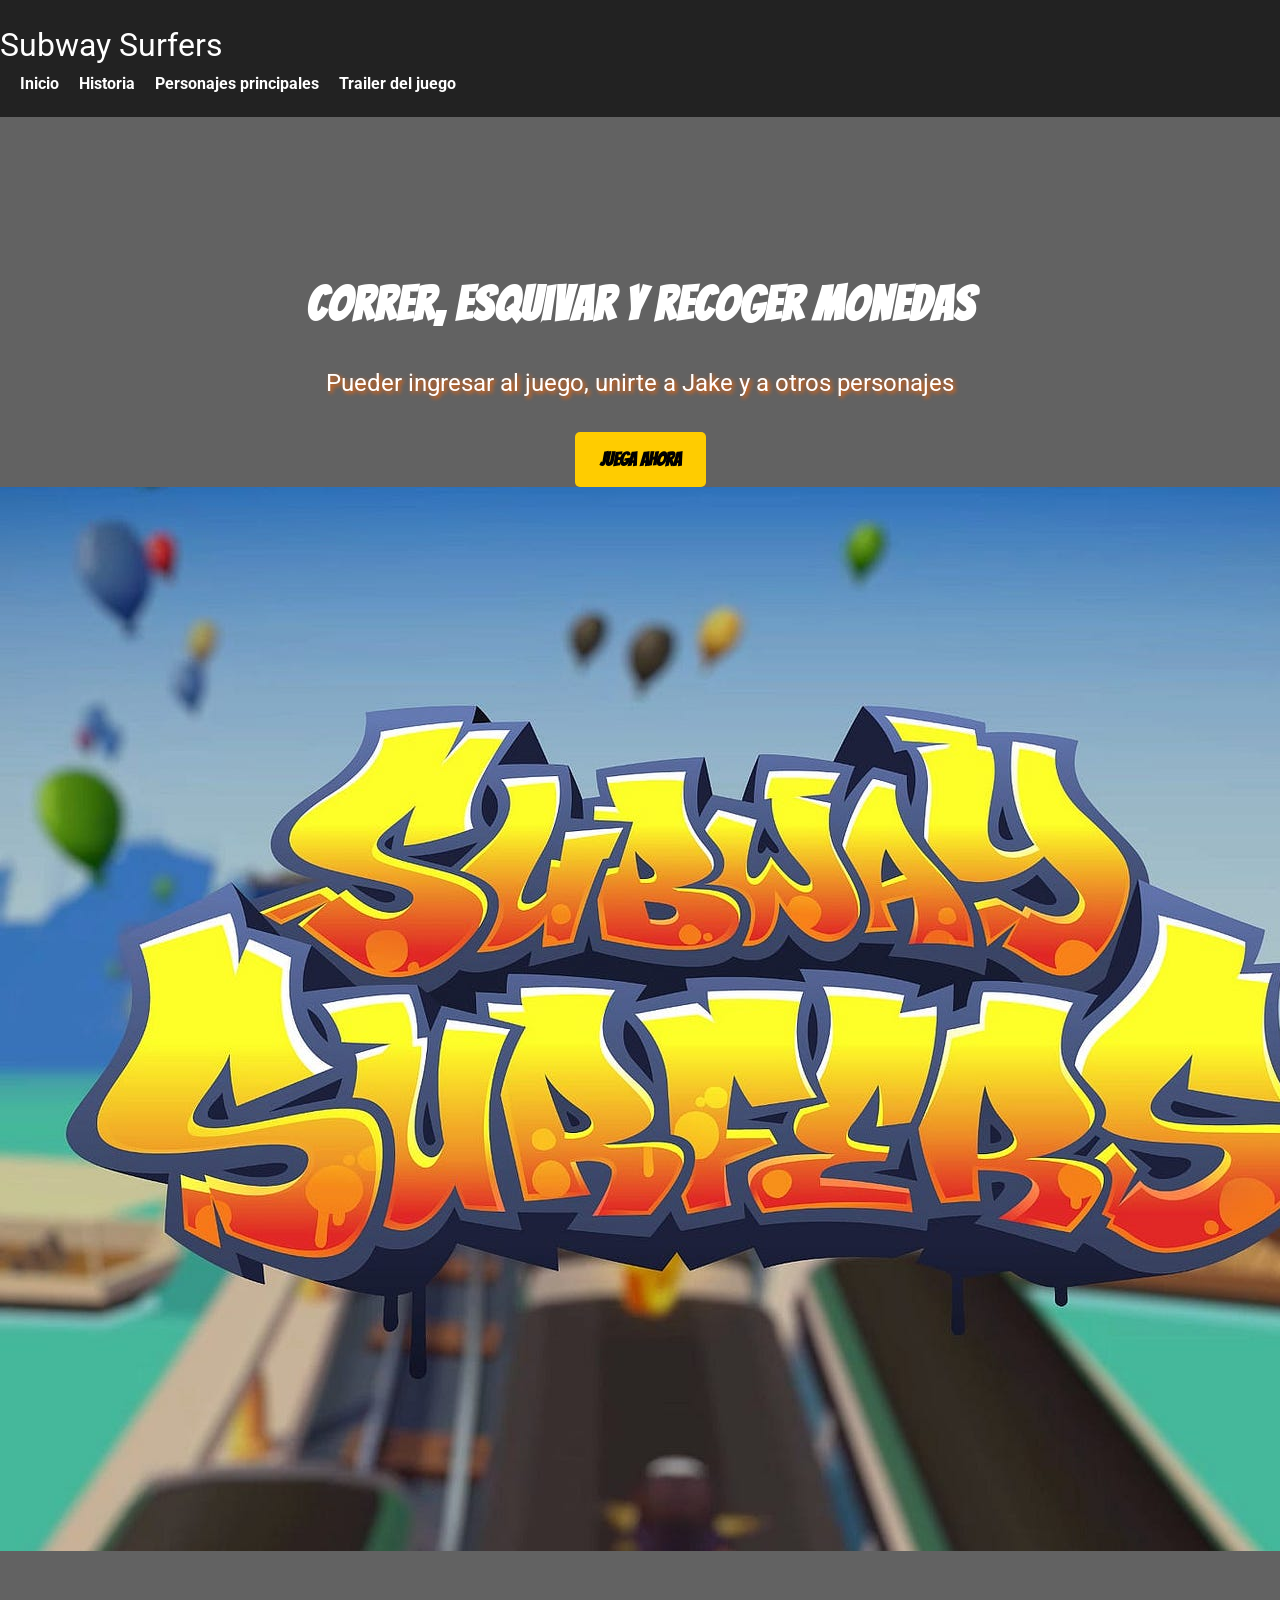
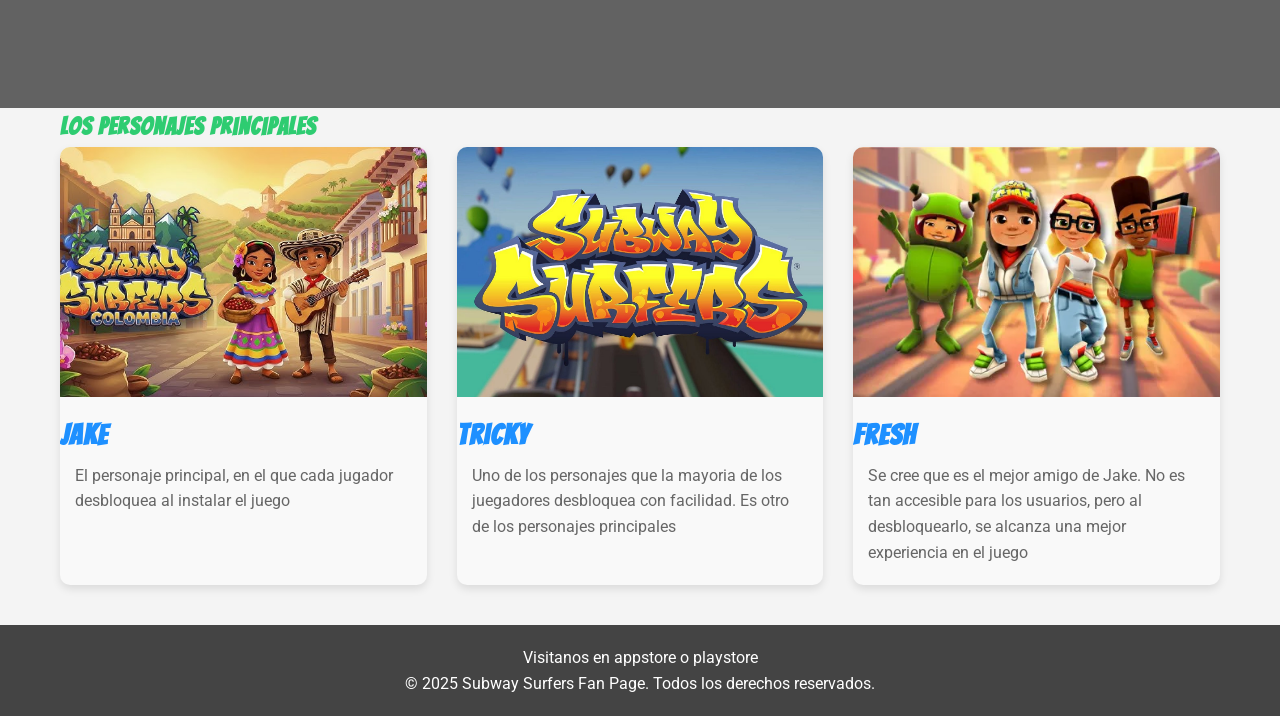
==== Index.html @ b2cedcd3 "Correcci[on de la pagina principal junto con su estetica" ====
<!DOCTYPE html>
<html lang="es">
<head>
    <meta charset="UTF-8">
    <meta name="viewport" content="width=device-width, initial-scale=1.0">
    <title> Subway Surfers</title>
    <link rel="preconnect" href="https://fonts.google.com">
    <link rel="preconnect" href="https://fonts.gstatic.com">
    <link href="preconnect" href="https://fonts.googleapis.com/css2?family=Bangers&family=Roboto:wght@400;700&display=swap" rel="stylesheet">
    
    <link rel="stylesheet" href="Style.css">
</head>
<body>
    <header class="site-header">
        <div class="container"></div>
        <div class="logo">Subway Surfers</div>
        <nav class="main-nav">
            <ul>
                <li><a href="#inicio">Inicio</a></li>
                <li><a href="#historia">Historia</a></li>
                <li><a href="#personajes">Personajes principales</a></li>
                <li><a href="#Trailer">Trailer del juego</a></li>
            </ul>
        </nav>
    </header>

<section id="hero">
    <div class="container-content">
    <div class="hero-text">
        <h1>Correr, esquivar y recoger monedas</h1>
        <p>Pueder ingresar al juego, unirte a Jake y a otros personajes</p>
        <a href="https://poki.com/en/g/subway-surfers"
    target="_blank" rel="noopener noreferrer" class="btn">Juega ahora</a>
    </div>
    <div class="hero-video">
    
        <a href="https://youtu.be/fGy-x3H-nxU" target="_blank">
            <img src="img/gameplay.jpg.jpg" alt="Trailer del juego">
        </a>
    </div>
    </div>
</section>

<main>
    <section id="historia" class="container">
        <h2>Los personajes principales</h2>
        <div class="grid-container">
            <div class="grid-item">
                <img src="img/personajes.jpg.jpg" alt="Jake">
                <h3>Jake</h3>
                <p>El personaje principal, en el que cada jugador desbloquea al instalar el juego</p>
            </div>
            <div class="grid-item">
                <img src="img/gameplay.jpg.jpg" alt="Tricky">
                <h3>Tricky</h3>
                <p>Uno de los personajes que la mayoria de los juegadores desbloquea con facilidad. Es otro de los personajes principales</p>
            </div>
            <div class="grid-item">
                <img src="img/logo.png.webp" alt="Fresh">
                <h3>Fresh</h3>
                <p>Se cree que es el mejor amigo de Jake. No es tan accesible para los usuarios, pero al desbloquearlo, se alcanza una mejor experiencia en el juego</p>
            </div>
        </div>
    </section>
</main>
    <footer>
        <div class="container">
            <p>Visitanos en appstore o playstore</p>
            <p>© 2025 Subway Surfers Fan Page. Todos los derechos reservados.</p>
        </div>
    </footer>
</body>
</html>
---- Style.css ----
@import url('https://fonts.googleapis.com/css2?family=Bangers&family=Roboto:wght@400;700&display=swap');

/* Reset */
*{
    margin:0;
    padding:0;
    box-sizing:border-box;
}

/* Body */

body{
    font-family:'Roboto', sans-serif;
    line-height:1.6;
    color:#2ECC71;
    background-color:#f4f4f4;
}

/* Container */

.container{
    max-width:1200px;
    margin:auto;
    padding:0 20px;
}

/* Titulos */

h1,h2,h3{
    font-family:'Bangers', cursive;
    letter-spacing:1px;
}

/* Header */

.site-header{
    background:#222;
    color:#fff;
    padding:20px 0;
}

.site-header .container{
    display:flex;
    justify-content:space-between;
    align-items:center;
}

.logo{
    font-size:2rem;
}

/* Navegación */

.main-nav ul{
    list-style:none;
    display:flex;
}

.main-nav li{
    margin-left:20px;
}

.main-nav a{
    text-decoration:none;
    color:white;
    font-weight:bold;
}

/* HERO */

#hero{
    background-image:linear-gradient(rgba(0, 0, 0, 0.6), rgba(0, 0, 0, 0.6)), url("img/fondo.png.png");
    background-position:center;
    background-repeat:no-repeat;

    color:#fff;
    text-align:center;
    padding:150px 0;
}

#hero h1{
    font-size:3rem;
    margin-bottom:20px;
}

#hero p{
    font-size:1.5rem;
    margin-bottom:30px;
    text-shadow:2px 2px 4px #FF6600;
}

/* Botón */

.btn{
    display:inline-block;
    background-color:#ffcc00;
    color:#000;
    text-decoration:none;
    padding:12px 25px;
    border-radius:5px;
    font-weight:bold;
    font-family:'Bangers', cursive;
    font-size:1.2rem;

    transition:transform 0.3s ease, background-color 0.3s ease;
}

.btn:hover{
    background-color:#ff9900;
    transform:scale(1.05);
}

/* Personajes */

#personajes{
    padding:60px 0;
    text-align:center;
    background-color:#fff;
}

#personajes h2{
    font-size:3rem;
    margin-bottom:40px;
    color:#1E90FF;
}

/* Grid */

.grid-container{
    display:grid;
    grid-template-columns:repeat(3,1fr);
    gap:30px;
}

/* Tarjetas */

.grid-item{
    background:#f9f9f9;
    border-radius:10px;
    overflow:hidden;
    box-shadow:0 4px 8px rgba(0,0,0,0.1);
    transition:transform 0.3s ease;
}

.grid-item:hover{
    transform:translateY(-5px);
}

.grid-item img{
    width:100%;
    height:250px;
    object-fit:cover;
    display:block;
}

.grid-item h3{
    font-size:1.8rem;
    margin:15px 0 5px;
    color:#1E90FF;
}

.grid-item p{
    padding:0 15px 20px;
    color:#666;
}

/* Footer */

footer{
    background-color:#444;
    color:#fff;
    text-align:center;
    padding:20px 0;
    margin-top:40px;
}


/* Para este trabajo he utilizado la IA para correccion y para pedirle sugerencias de que podria anadirle para que se viera mas estetico.
En el HTMl me base principalmente en lo que el profe hizo en clase, unos textos hacerca de HTML y clases de programacion que he tenido en otros cursos antes de la universidad.
A continuacion justificacion de los puntos clave del CSS   
*/

/* Clase.container se uso para que el contenido no sea un buque infinito o no se estire infinitamente
margin:auto para centrar todo horizontalmente*/

/* Hero section se uso linear-gradient para que en la imagen de fondo el text se lea mejor
background-size: cover ayuda a que la imagen cubra gran parte de la pantalla o casi toda*/

/*Se utilizo height: 250px y  object-fit: cover ya que asi todas las tarjetas e imagenes tendrian el mismo tamano, asi sus tamanos originales sean muy distintos*/

/* Para las fuentes y colores se importo Bangers y Roboto desde google fonts. Los colores (#ffcc00 y #0099ff) pertenecen a la paleta de colores de subway surfers*/

/* En cuanto a la transition en los botones y tarjetas, es por como ayuda con e cambio de color y movimiento al pasar el mouse. Sin importar lo suave o brusco que sea. Eto ayudaria a una mejor experiencia de usuario*/
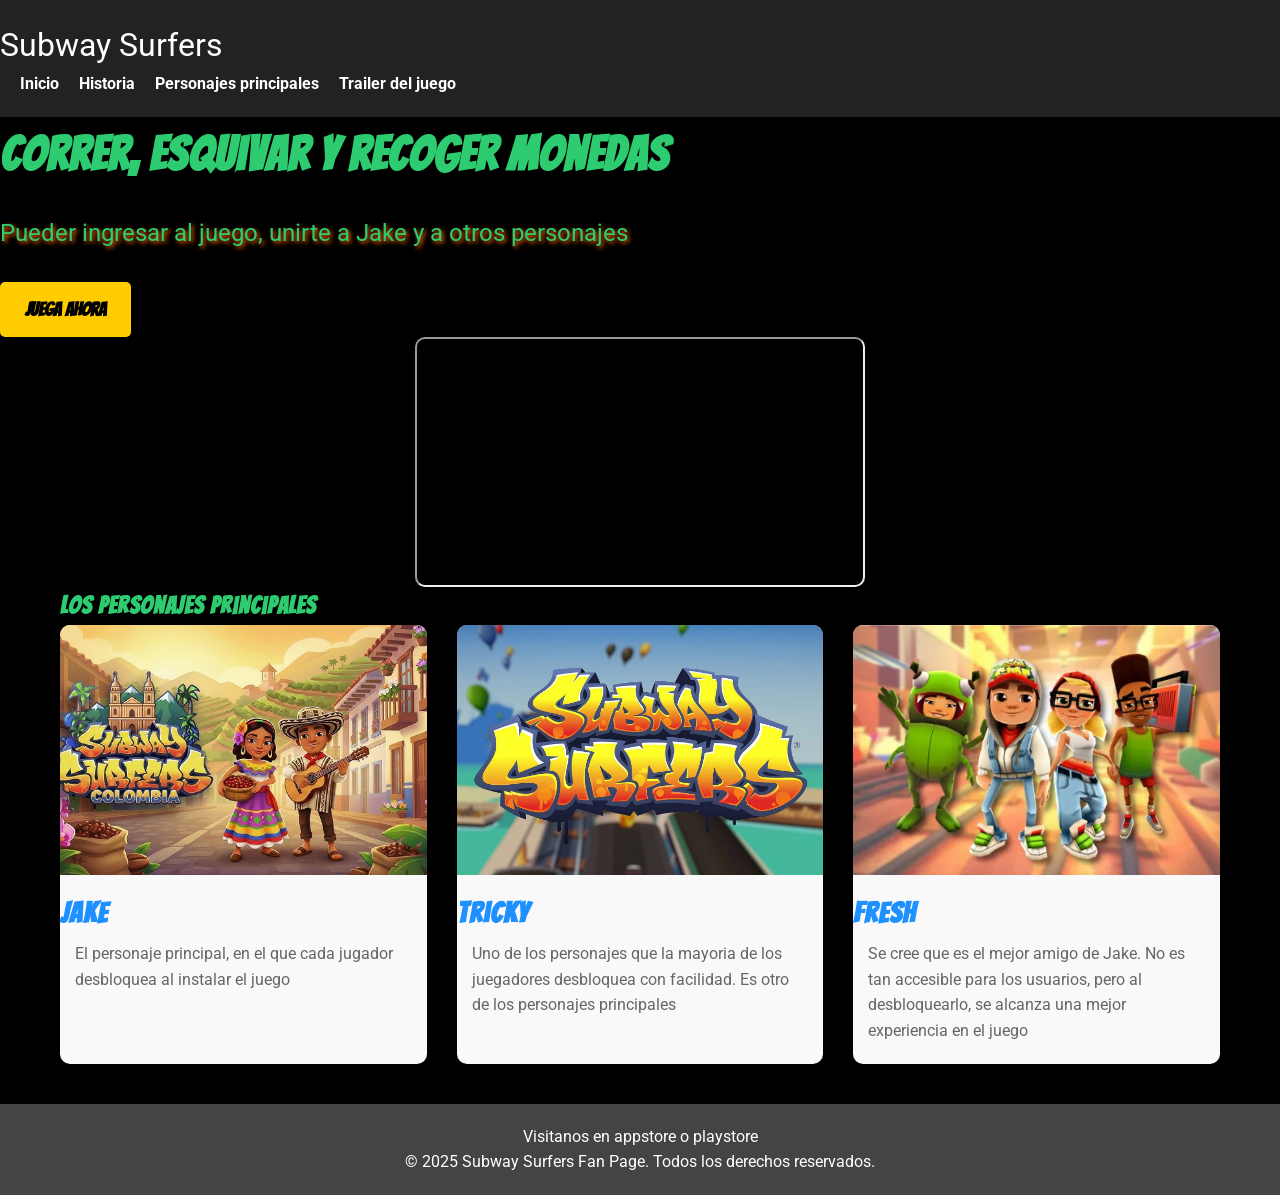
==== commit d3fc0c18: "Correciones y mejora." ====
--- a/Index.html
+++ b/Index.html
@@ -11,6 +11,7 @@
     <link rel="stylesheet" href="Style.css">
 </head>
 <body>
+
     <header class="site-header">
         <div class="container"></div>
         <div class="logo">Subway Surfers</div>
@@ -34,10 +35,7 @@
     </div>
     <div class="hero-video">
     
-        <a href="https://youtu.be/fGy-x3H-nxU" target="_blank">
-            <img src="img/gameplay.jpg.jpg" alt="Trailer del juego">
-        </a>
-    </div>
+        <iframe width="420" height="240" src="https://youtu.be/fGy-x3H-nxU" title="Subway surfers trailer" allowfullscreen></iframe>
     </div>
 </section>
 
--- a/Style.css
+++ b/Style.css
@@ -13,7 +13,7 @@
     font-family:'Roboto', sans-serif;
     line-height:1.6;
     color:#2ECC71;
-    background-color:#f4f4f4;
+    background-color:#000; 
 }
 
 /* Container */
@@ -68,14 +68,36 @@
 
 /* HERO */
 
-#hero{
-    background-image:linear-gradient(rgba(0, 0, 0, 0.6), rgba(0, 0, 0, 0.6)), url("img/fondo.png.png");
-    background-position:center;
-    background-repeat:no-repeat;
-
-    color:#fff;
-    text-align:center;
-    padding:150px 0;
+#hero
+.hero-content{
+    display: flex;
+    align-items: center;
+    justify-content: space-between;
+    gap: 40px;
+    flex-wrap: wrap;
+}
+
+.hero-text{
+    flex: 1;
+    text-align: left;
+}
+
+.hero-video{
+    flex: 1;
+    display: flex;
+    justify-content: center;
+}
+
+.hero-video iframe{ 
+    width: 100%;
+    max-width: 450px;
+    height: 250px;
+    border-radius: 10px;
+    box-shadow: 0 10px 25px rgba(0, 0, 0, 0.5);
+}
+
+html{
+scroll-behavior:smooth;
 }
 
 #hero h1{
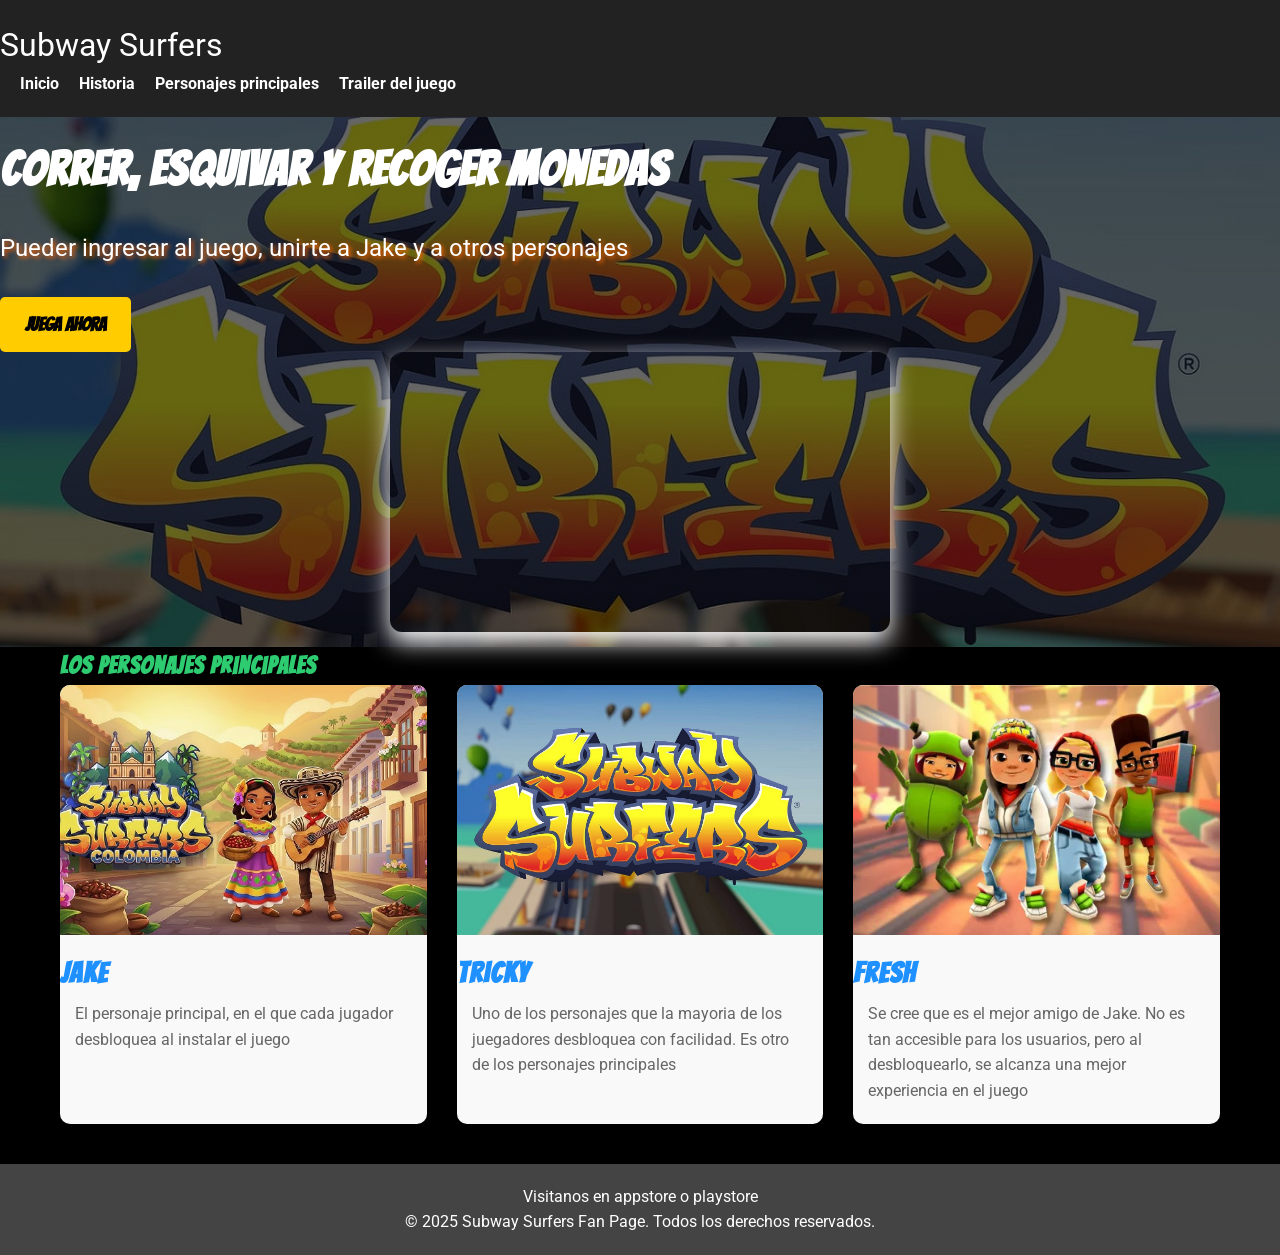
==== commit 74f107e2: "Correciones y perdida de algunas partes" ====
--- a/Index.html
+++ b/Index.html
@@ -27,15 +27,24 @@
 
 <section id="hero">
     <div class="container-content">
+
     <div class="hero-text">
         <h1>Correr, esquivar y recoger monedas</h1>
         <p>Pueder ingresar al juego, unirte a Jake y a otros personajes</p>
         <a href="https://poki.com/en/g/subway-surfers"
-    target="_blank" rel="noopener noreferrer" class="btn">Juega ahora</a>
+    target="_blank" 
+    class="btn">Juega ahora </a>
+
     </div>
     <div class="hero-video">
     
-        <iframe width="420" height="240" src="https://youtu.be/fGy-x3H-nxU" title="Subway surfers trailer" allowfullscreen></iframe>
+        <iframe 
+        frameborder="0"
+        src="https://youtu.be/fGy-x3H-nxU" 
+        title="Subway surfers trailer" 
+        allowfullscreen>
+        </iframe>
+        
     </div>
 </section>
 
--- a/Style.css
+++ b/Style.css
@@ -68,18 +68,28 @@
 
 /* HERO */
 
-#hero
+#hero{
+    background-image: 
+    linear-gradient(rgba(0,0,0,0.6), rgba(0,0,0,0.6)),
+    url(img/gameplay.jpg);
+    background-size:cover;
+    background-position:center;
+    background-repeat:no-repeat;
+
+    color:#fff;
+    padding: 15px 0;
+}
 .hero-content{
     display: flex;
     align-items: center;
     justify-content: space-between;
-    gap: 40px;
-    flex-wrap: wrap;
+    gap: 50px;
+
 }
 
 .hero-text{
     flex: 1;
-    text-align: left;
+
 }
 
 .hero-video{
@@ -89,11 +99,10 @@
 }
 
 .hero-video iframe{ 
-    width: 100%;
-    max-width: 450px;
-    height: 250px;
-    border-radius: 10px;
-    box-shadow: 0 10px 25px rgba(0, 0, 0, 0.5);
+    width: 500px;
+    height: 280px;
+    border-radius: 12px;
+    box-shadow: 0 10px 25px rgb(255, 255, 255);
 }
 
 html{
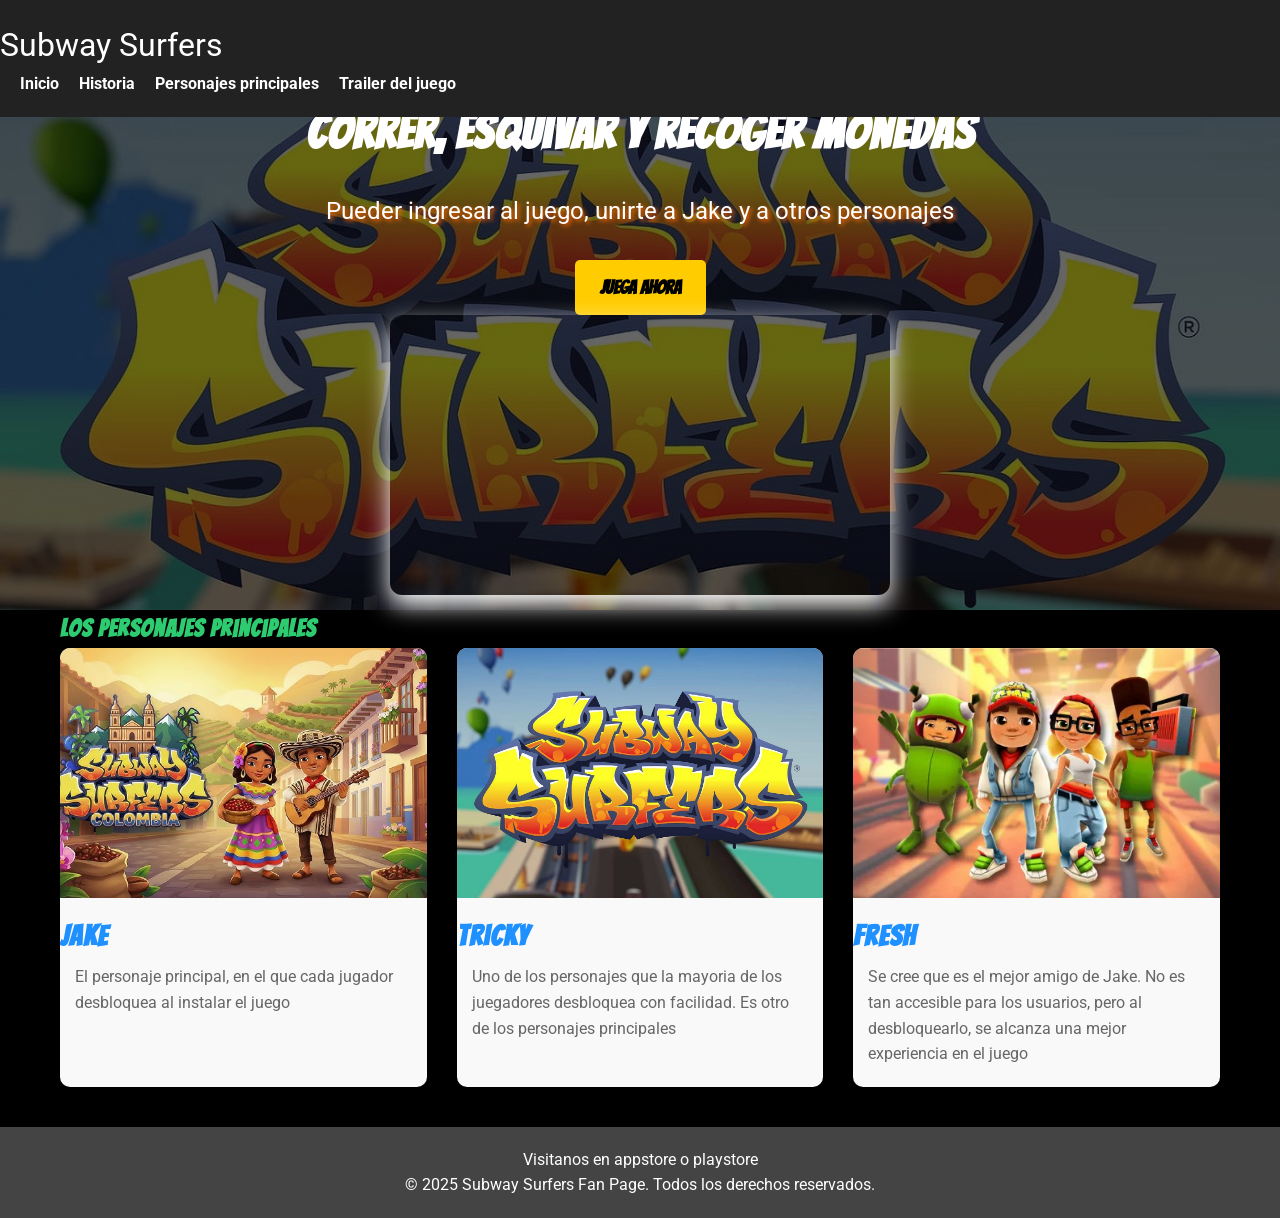
==== commit bf5874b1: "Correcion trailer del video y reorganizacion de la estetica de la pagina" ====
--- a/Index.html
+++ b/Index.html
@@ -40,11 +40,11 @@
     
         <iframe 
         frameborder="0"
-        src="https://youtu.be/fGy-x3H-nxU" 
+        src="https://www.youtube.com/embed/oQpRzQgBWpc" 
         title="Subway surfers trailer" 
         allowfullscreen>
         </iframe>
-        
+
     </div>
 </section>
 
--- a/Style.css
+++ b/Style.css
@@ -14,6 +14,7 @@
     line-height:1.6;
     color:#2ECC71;
     background-color:#000; 
+    padding-top: 80px;
 }
 
 /* Container */
@@ -37,6 +38,11 @@
     background:#222;
     color:#fff;
     padding:20px 0;
+/* La parte de abajo ayuda a que el menu se mantenga fijo y no se pierda al bajar o subir la pagina */
+    position: fixed;
+    top: 0;
+    width: 100%;
+    z-index: 1000;
 }
 
 .site-header .container{
@@ -82,14 +88,14 @@
 .hero-content{
     display: flex;
     align-items: center;
-    justify-content: space-between;
+    justify-content: center;
     gap: 50px;
 
 }
 
 .hero-text{
     flex: 1;
-
+    text-align: center;
 }
 
 .hero-video{
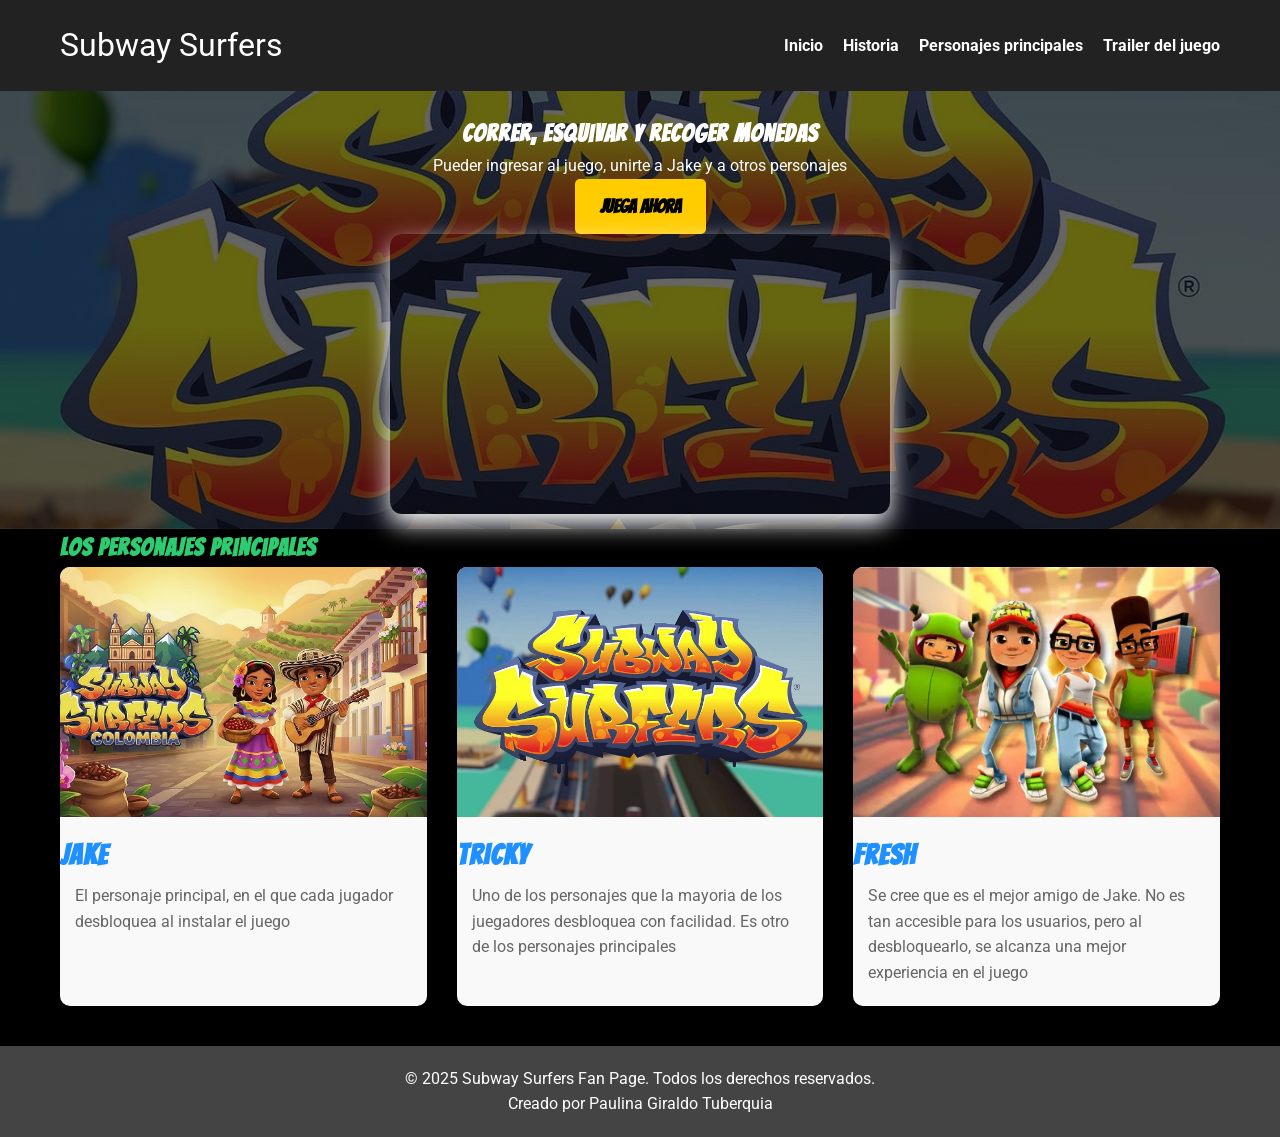
==== commit 21b00400: "corregir errors" ====
--- a/Index.html
+++ b/Index.html
@@ -13,7 +13,7 @@
 <body>
 
     <header class="site-header">
-        <div class="container"></div>
+        <div class="container">
         <div class="logo">Subway Surfers</div>
         <nav class="main-nav">
             <ul>
@@ -23,9 +23,10 @@
                 <li><a href="#Trailer">Trailer del juego</a></li>
             </ul>
         </nav>
+        </div>
     </header>
 
-<section id="hero">
+<section id="inicio" class="hero">
     <div class="container-content">
 
     <div class="hero-text">
@@ -72,8 +73,8 @@
 </main>
     <footer>
         <div class="container">
-            <p>Visitanos en appstore o playstore</p>
             <p>© 2025 Subway Surfers Fan Page. Todos los derechos reservados.</p>
+            <p>Creado por Paulina Giraldo Tuberquia</p>
         </div>
     </footer>
 </body>
--- a/Style.css
+++ b/Style.css
@@ -74,7 +74,7 @@
 
 /* HERO */
 
-#hero{
+#inicio{
     background-image: 
     linear-gradient(rgba(0,0,0,0.6), rgba(0,0,0,0.6)),
     url(img/gameplay.jpg);
@@ -96,6 +96,7 @@
 .hero-text{
     flex: 1;
     text-align: center;
+    margin-top:20px;
 }
 
 .hero-video{
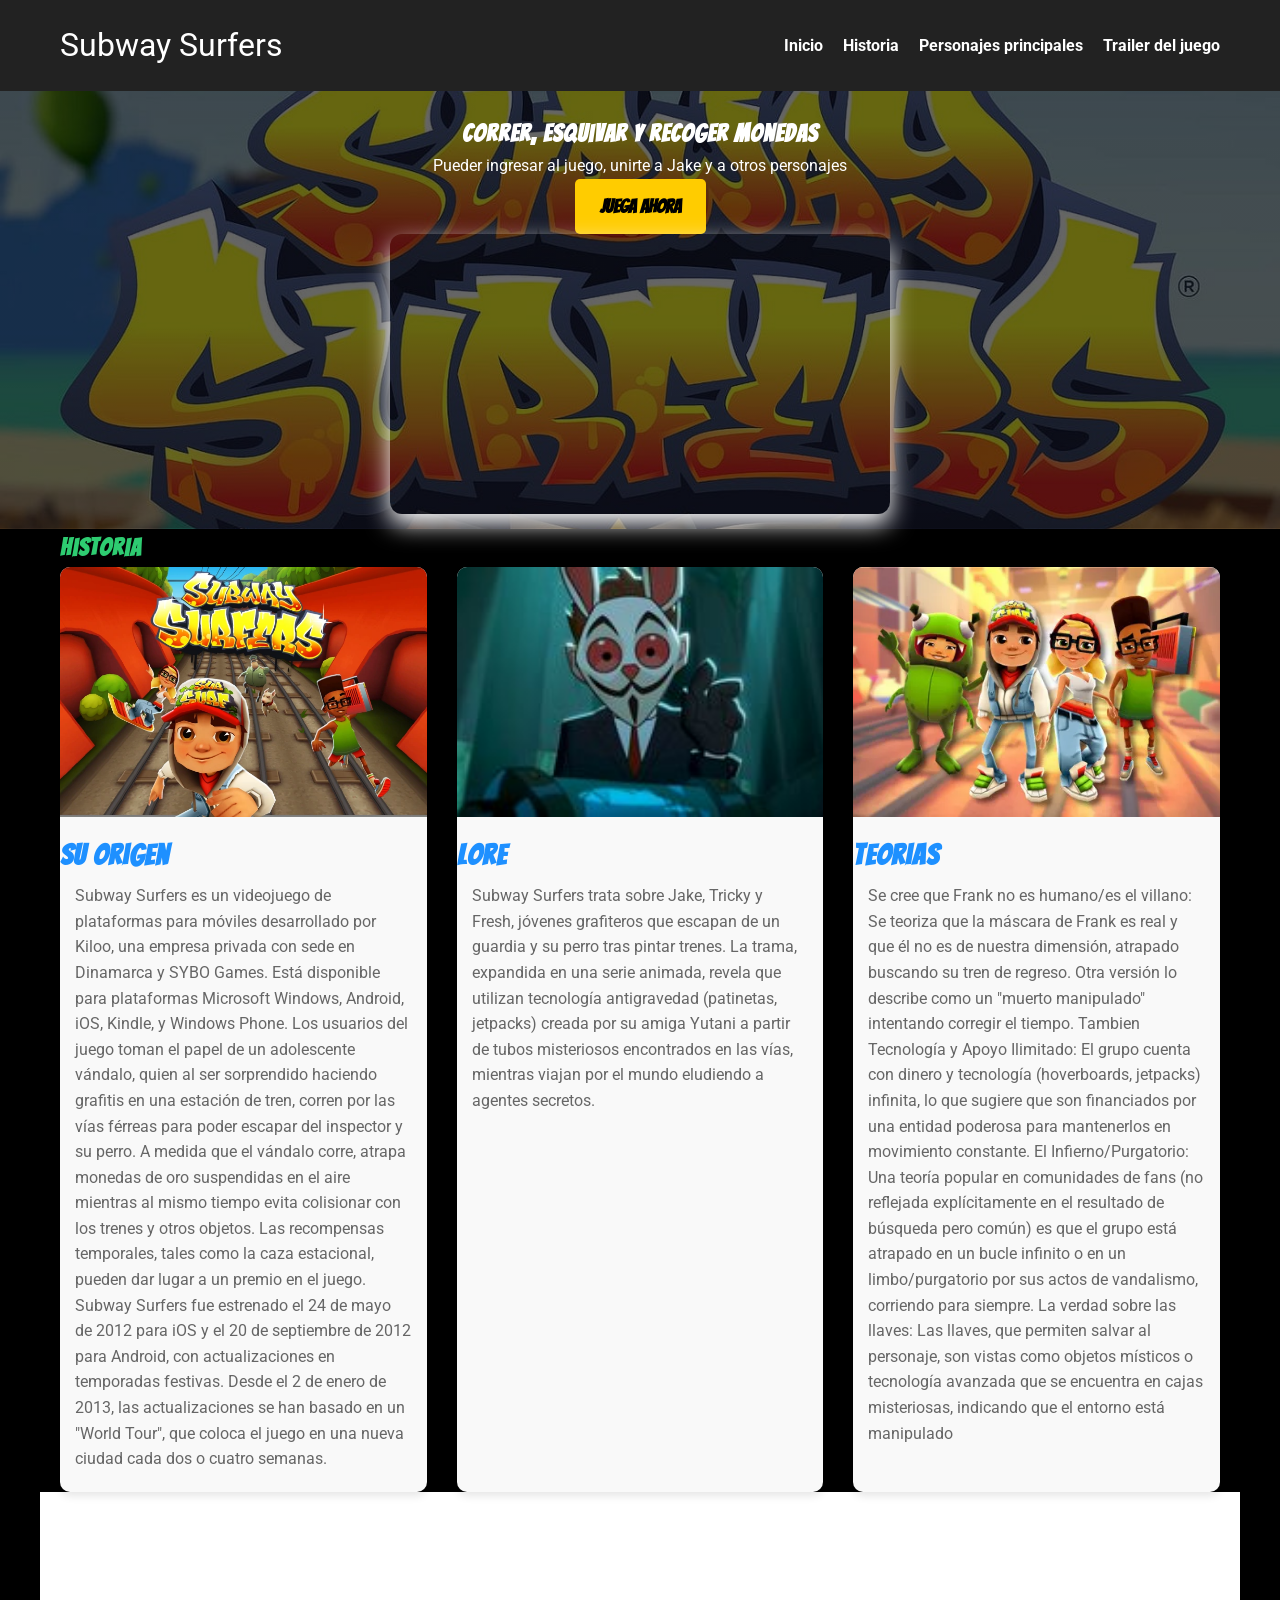
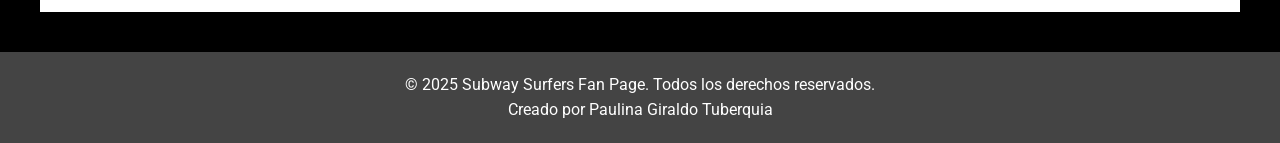
==== commit 2d829925: "Historia, lore y teorias del juego" ====
--- a/Index.html
+++ b/Index.html
@@ -45,30 +45,51 @@
         title="Subway surfers trailer" 
         allowfullscreen>
         </iframe>
-
+    </div>
     </div>
 </section>
 
 <main>
     <section id="historia" class="container">
-        <h2>Los personajes principales</h2>
+        <h2>Historia</h2>
         <div class="grid-container">
             <div class="grid-item">
-                <img src="img/personajes.jpg.jpg" alt="Jake">
-                <h3>Jake</h3>
-                <p>El personaje principal, en el que cada jugador desbloquea al instalar el juego</p>
+                <img src="img/otrofondo.webp" alt="Jake">
+                <h3>Su origen</h3>
+                <p>Subway Surfers es un videojuego de plataformas para móviles desarrollado por Kiloo, 
+                    una empresa privada con sede en Dinamarca y SYBO Games. 
+                    Está disponible para plataformas Microsoft Windows, Android, iOS, Kindle, y Windows Phone. 
+                    Los usuarios del juego toman el papel de un adolescente vándalo, 
+                    quien al ser sorprendido haciendo grafitis en una estación de tren, 
+                    corren por las vías férreas para poder escapar del inspector y su perro. 
+                    A medida que el vándalo corre, atrapa monedas de oro suspendidas en el aire mientras al mismo tiempo evita colisionar con los trenes y otros objetos.
+                     Las recompensas temporales, tales como la caza estacional, pueden dar lugar a un premio en el juego.
+                    Subway Surfers fue estrenado el 24 de mayo de 2012 para iOS y el 20 de septiembre de 2012 para Android, 
+                    con actualizaciones en temporadas festivas.
+                     Desde el 2 de enero de 2013, las actualizaciones se han basado en un "World Tour",
+                      que coloca el juego en una nueva ciudad cada dos o cuatro semanas.</p>
             </div>
             <div class="grid-item">
-                <img src="img/gameplay.jpg.jpg" alt="Tricky">
-                <h3>Tricky</h3>
-                <p>Uno de los personajes que la mayoria de los juegadores desbloquea con facilidad. Es otro de los personajes principales</p>
+                <img src="img/lore.jpg" alt="Tricky">
+                <h3>Lore</h3>
+                <p>Subway Surfers trata sobre Jake, Tricky y Fresh, jóvenes grafiteros que escapan de un guardia y su perro tras pintar trenes. 
+                    La trama, expandida en una serie animada, revela que utilizan tecnología antigravedad (patinetas, jetpacks)
+                     creada por su amiga Yutani a partir de tubos misteriosos encontrados en las vías, 
+                    mientras viajan por el mundo eludiendo a agentes secretos.</p>
             </div>
             <div class="grid-item">
                 <img src="img/logo.png.webp" alt="Fresh">
-                <h3>Fresh</h3>
-                <p>Se cree que es el mejor amigo de Jake. No es tan accesible para los usuarios, pero al desbloquearlo, se alcanza una mejor experiencia en el juego</p>
+                <h3>Teorias</h3>
+                <p>Se cree que Frank no es humano/es el villano: Se teoriza que la máscara de Frank es real y que él no es de nuestra dimensión, atrapado buscando su tren de regreso. Otra versión lo describe como un "muerto manipulado" intentando corregir el tiempo.
+                    Tambien Tecnología y Apoyo Ilimitado: El grupo cuenta con dinero y tecnología (hoverboards, jetpacks) infinita, lo que sugiere que son financiados por una entidad poderosa para mantenerlos en movimiento constante.
+                    El Infierno/Purgatorio: Una teoría popular en comunidades de fans (no reflejada explícitamente en el resultado de búsqueda pero común) es que el grupo está atrapado en un bucle infinito o en un limbo/purgatorio por sus actos de vandalismo, corriendo para siempre.
+                    La verdad sobre las llaves: Las llaves, que permiten salvar al personaje, son vistas como objetos místicos o tecnología avanzada que se encuentra en cajas misteriosas, indicando que el entorno está manipulado</p>
             </div>
         </div>
+    </section>
+
+    <section id="personajes" class="container">
+
     </section>
 </main>
     <footer>
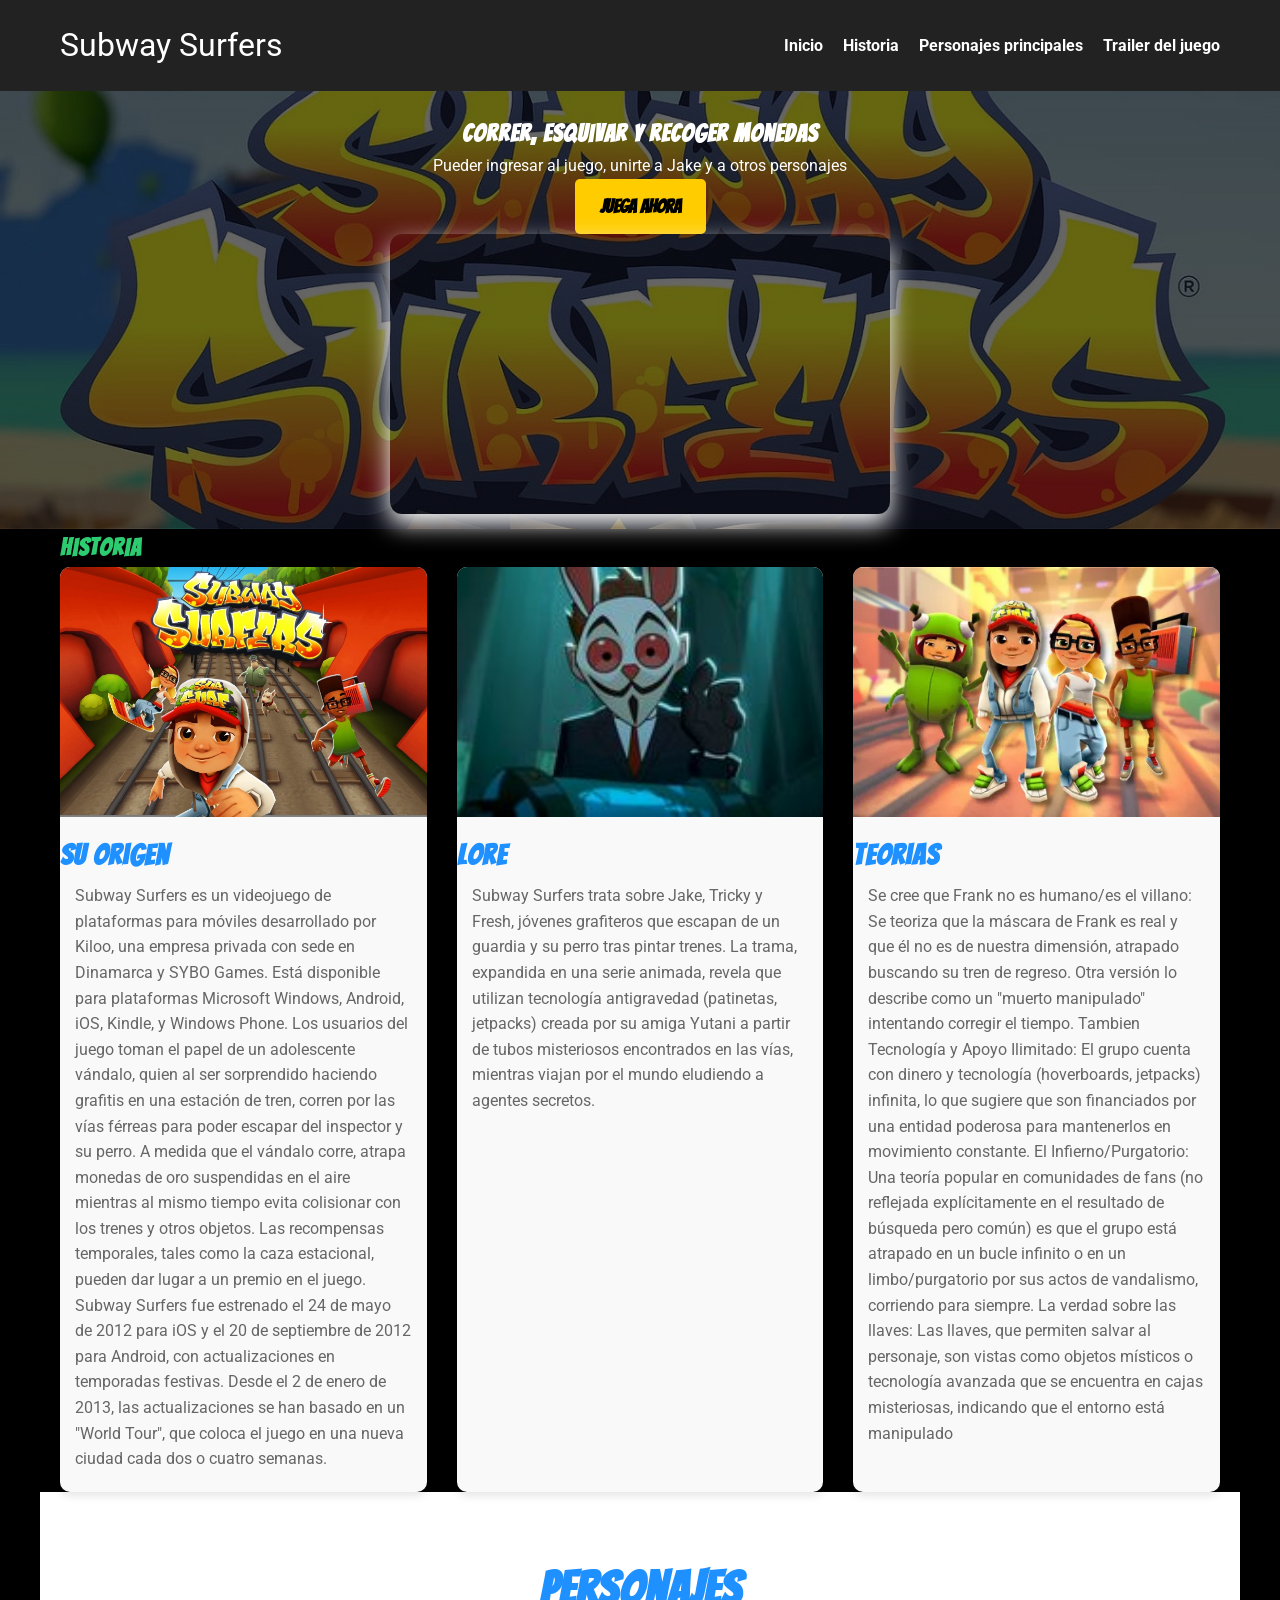
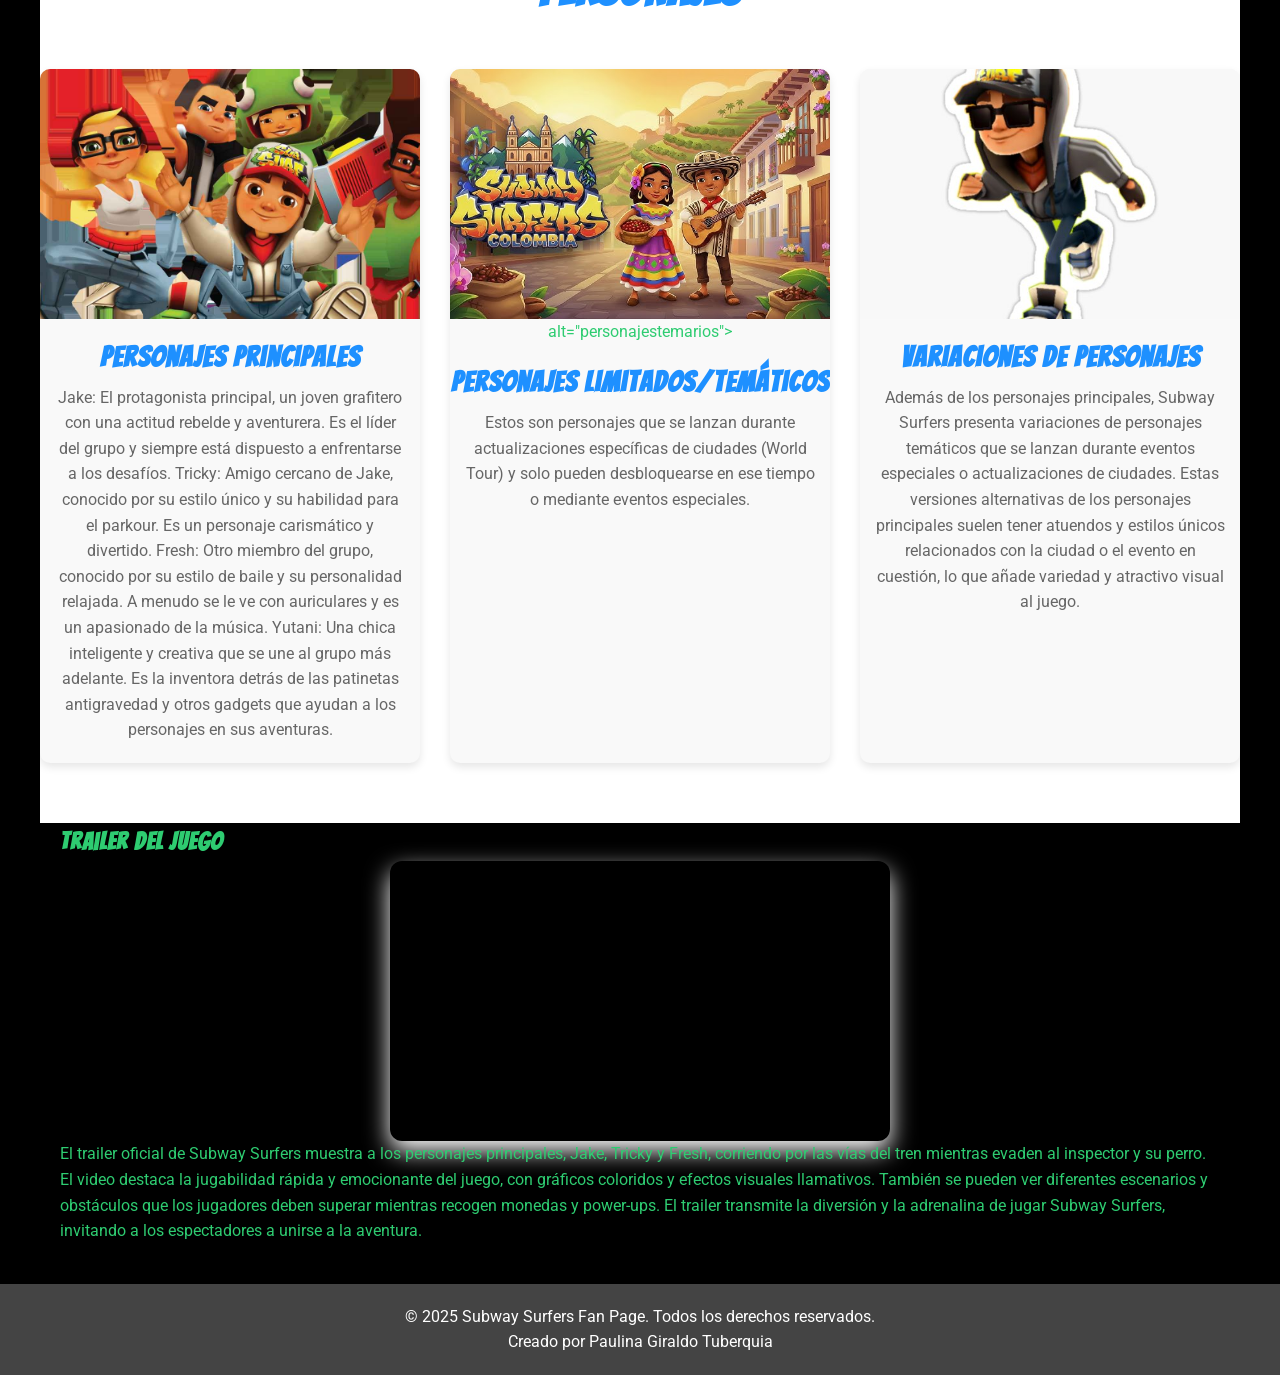
==== commit 5faca37f: "Informacion final del HTMl" ====
--- a/Index.html
+++ b/Index.html
@@ -89,7 +89,41 @@
     </section>
 
     <section id="personajes" class="container">
+        <h2>Personajes</h2>
 
+        <div class="grid-container">
+        <div class="grid-item">
+            <img src="img/personajes2.jpg" alt="personajes">
+            <h3>Personajes principales</h3>
+            <p>Jake: El protagonista principal, un joven grafitero con una actitud rebelde y aventurera. Es el líder del grupo y siempre está dispuesto a enfrentarse a los desafíos.
+                Tricky: Amigo cercano de Jake, conocido por su estilo único y su habilidad para el parkour. Es un personaje carismático y divertido.
+                Fresh: Otro miembro del grupo, conocido por su estilo de baile y su personalidad relajada. A menudo se le ve con auriculares y es un apasionado de la música.
+                Yutani: Una chica inteligente y creativa que se une al grupo más adelante. Es la inventora detrás de las patinetas antigravedad y otros gadgets que ayudan a los personajes en sus aventuras.</p>
+        </div>
+        <div class="grid-item">
+            <img src="img/personajes.jpg"> alt="personajestemarios">
+            <h3>Personajes Limitados/Temáticos</h3>
+            <p>Estos son personajes que se lanzan durante actualizaciones específicas de ciudades (World Tour) y solo pueden desbloquearse en ese tiempo o mediante eventos especiales.</p>
+        </div>
+        <div class="grid-item">
+            <img src="img/variaciones.jpg" alt="variaciones">
+            <h3>variaciones de personajes</h3>
+            <p>Además de los personajes principales, Subway Surfers presenta variaciones de personajes temáticos que se lanzan durante eventos especiales o actualizaciones de ciudades. 
+            Estas versiones alternativas de los personajes principales suelen tener atuendos y estilos únicos relacionados con la ciudad o el evento en cuestión, lo que añade variedad y atractivo visual al juego.</p>
+        </div>
+        </div>
+    </section>
+    <section id="Trailer" class="container">
+        <h2>Trailer del juego</h2>
+        <div class="hero-video">
+            <iframe 
+            src="https://www.youtube.com/embed/fGy-x3H-nxU" 
+            title="Subway surfers trailer"
+            allowfullscreen
+            frameborder="0">
+        </iframe>
+        </div>
+        <p>El trailer oficial de Subway Surfers muestra a los personajes principales, Jake, Tricky y Fresh, corriendo por las vías del tren mientras evaden al inspector y su perro. El video destaca la jugabilidad rápida y emocionante del juego, con gráficos coloridos y efectos visuales llamativos. También se pueden ver diferentes escenarios y obstáculos que los jugadores deben superar mientras recogen monedas y power-ups. El trailer transmite la diversión y la adrenalina de jugar Subway Surfers, invitando a los espectadores a unirse a la aventura.</p>
     </section>
 </main>
     <footer>
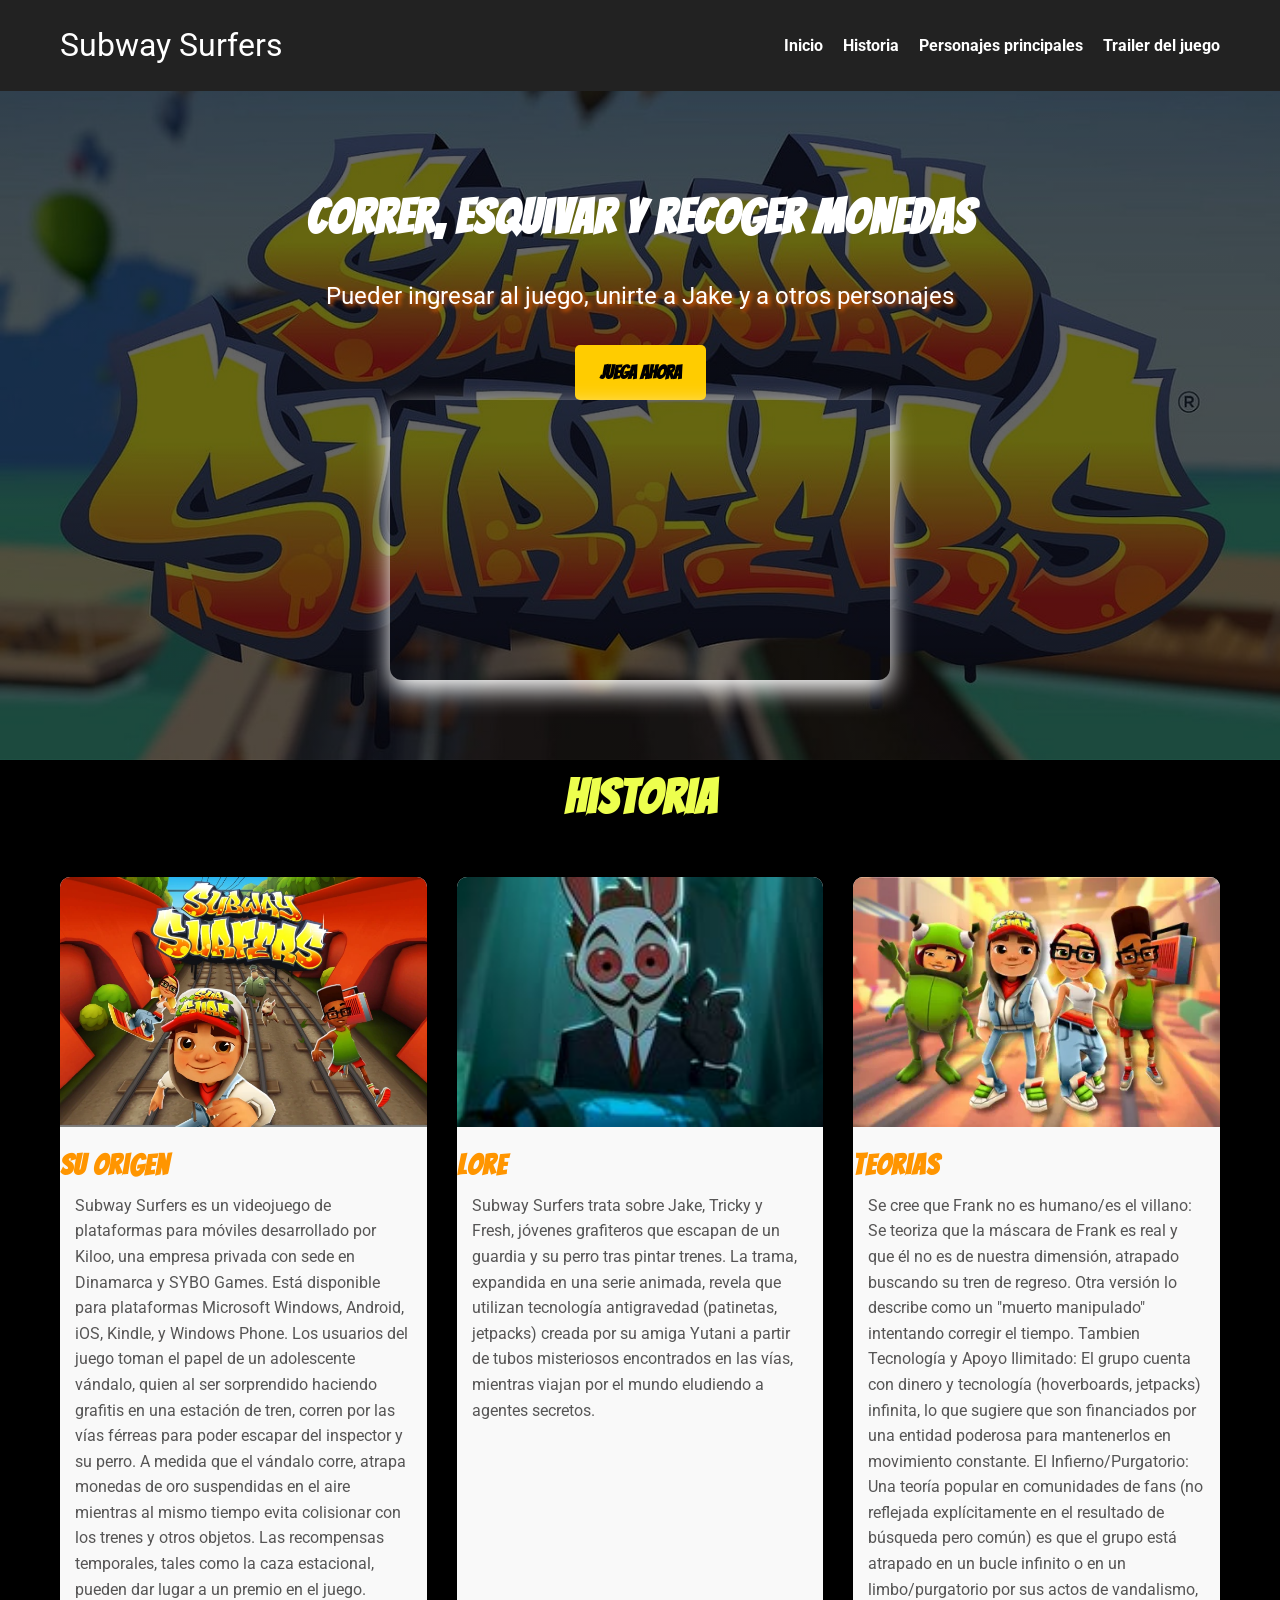
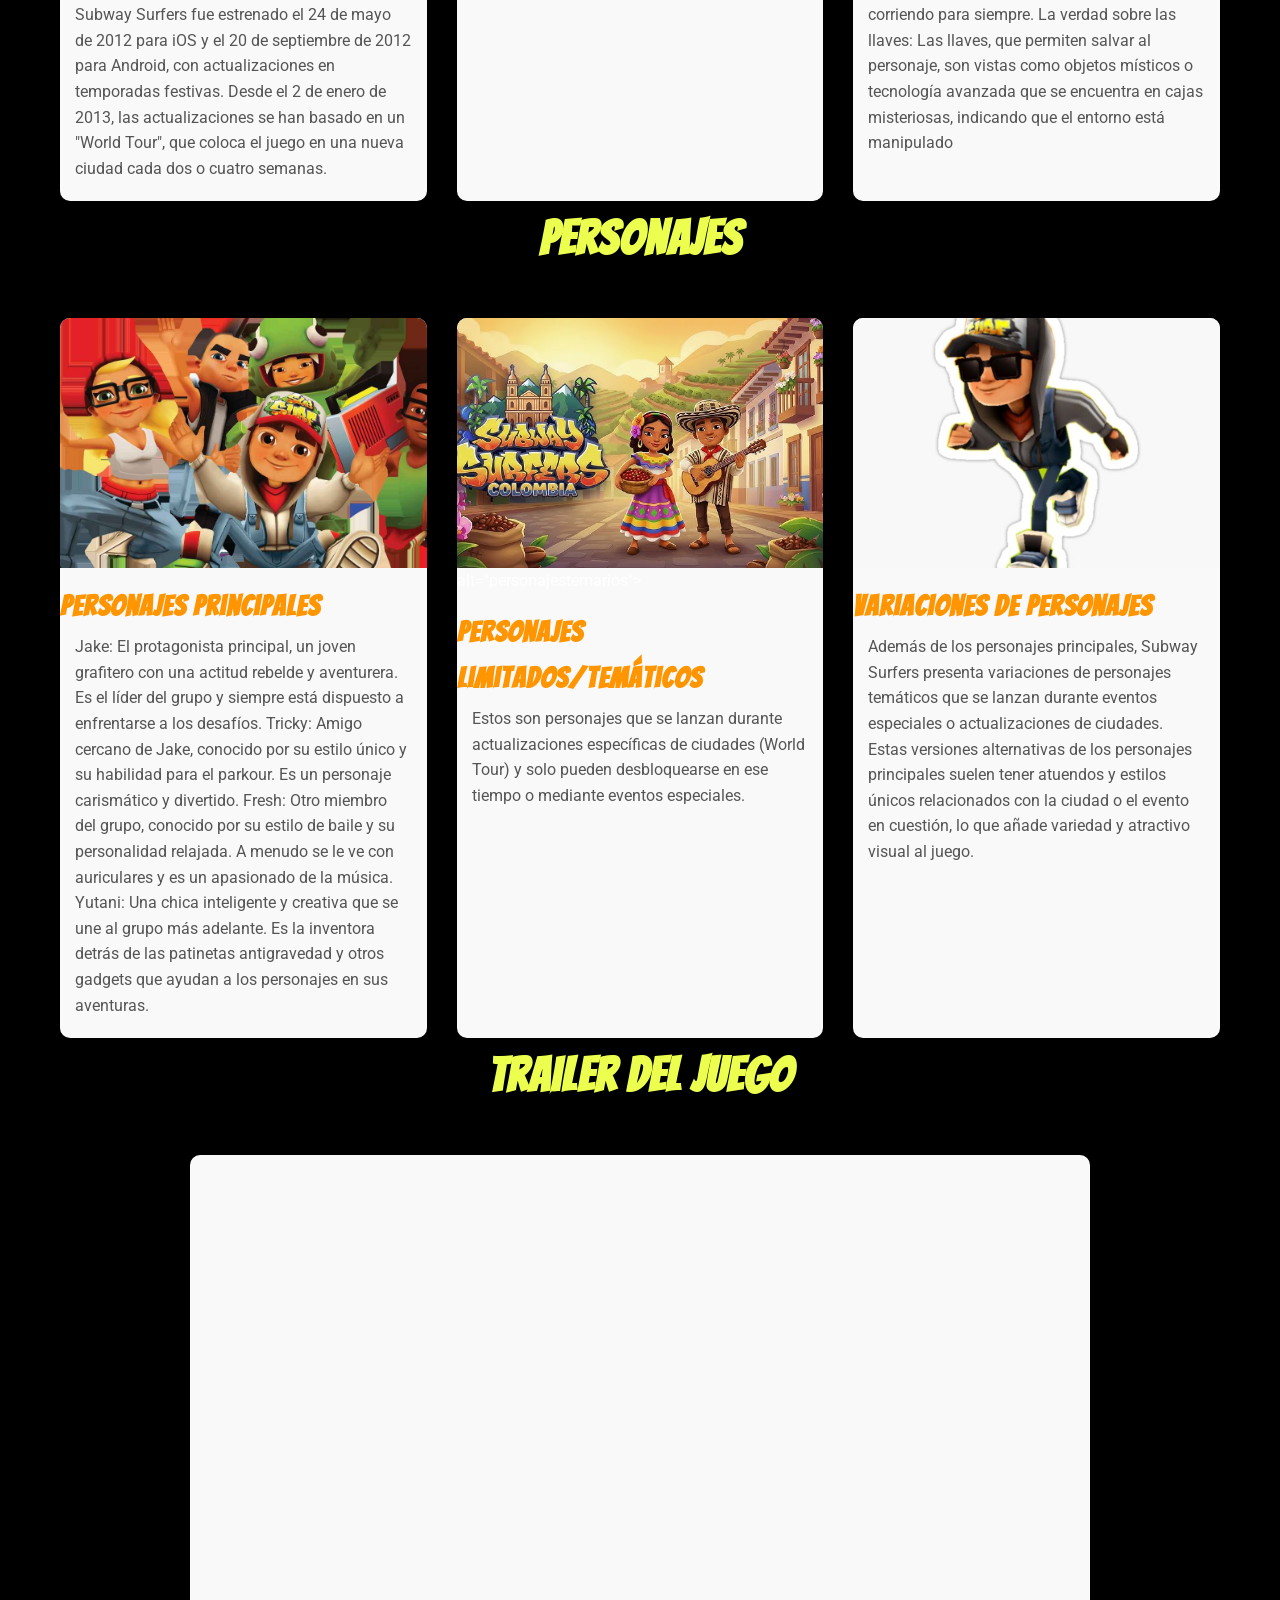
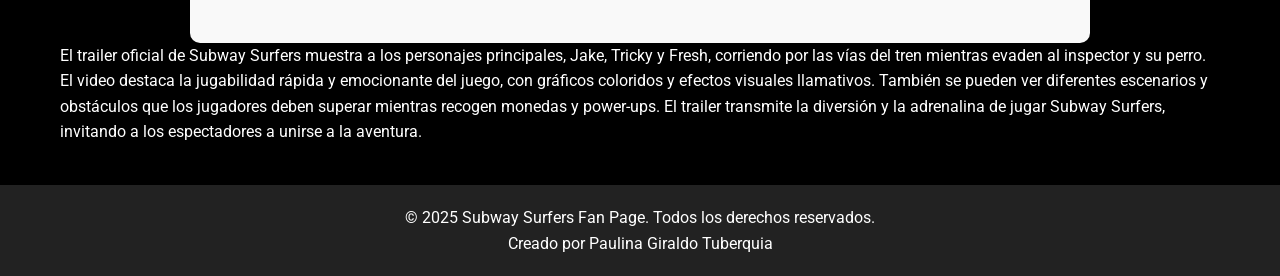
==== commit 1111f796: "Ya ultimos detalles de la pagina" ====
--- a/Index.html
+++ b/Index.html
@@ -115,7 +115,7 @@
     </section>
     <section id="Trailer" class="container">
         <h2>Trailer del juego</h2>
-        <div class="hero-video">
+        <div class="trailer-card">
             <iframe 
             src="https://www.youtube.com/embed/fGy-x3H-nxU" 
             title="Subway surfers trailer"
--- a/Style.css
+++ b/Style.css
@@ -12,13 +12,17 @@
 body{
     font-family:'Roboto', sans-serif;
     line-height:1.6;
-    color:#2ECC71;
+    color:#ffffff;
     background-color:#000; 
     padding-top: 80px;
 }
 
+/* Scroll*/
+html{
+    scroll-behavior: smooth;
+}
+
 /* Container */
-
 .container{
     max-width:1200px;
     margin:auto;
@@ -55,7 +59,7 @@
     font-size:2rem;
 }
 
-/* Navegación */
+/* Menu */
 
 .main-nav ul{
     list-style:none;
@@ -72,7 +76,7 @@
     font-weight:bold;
 }
 
-/* HERO */
+/* HERO o inicio */
 
 #inicio{
     background-image: 
@@ -83,15 +87,18 @@
     background-repeat:no-repeat;
 
     color:#fff;
-    padding: 15px 0;
-}
-.hero-content{
+    padding: 80px 0;
+}
+
+.container-hero{
     display: flex;
     align-items: center;
     justify-content: center;
     gap: 50px;
-
-}
+    flex-wrap: wrap;
+}
+
+/*Hero texto*/
 
 .hero-text{
     flex: 1;
@@ -99,6 +106,16 @@
     margin-top:20px;
 }
 
+#inicio h1{
+    font-size:3rem;
+    margin-bottom:20px;
+}
+
+#inicio p{
+    font-size:1.5rem;
+    margin-bottom:30px;
+    text-shadow:2px 2px 4px #FF6600;
+}
 .hero-video{
     flex: 1;
     display: flex;
@@ -148,30 +165,29 @@
     transform:scale(1.05);
 }
 
-/* Personajes */
-
-#personajes{
-    padding:60px 0;
-    text-align:center;
-    background-color:#fff;
-}
-
-#personajes h2{
+/*  SECCIONES  */
+
+section{
+    padding:80px 0;
+    scroll-margin-top: 120px;
+}
+
+/*titulos secciones*/ 
+section h2{
     font-size:3rem;
     margin-bottom:40px;
-    color:#1E90FF;
-}
-
-/* Grid */
-
+    text-align:center;
+    color:#edff4e;
+}
+
+/*Grid Tarjetas o cuadros*/ 
 .grid-container{
     display:grid;
     grid-template-columns:repeat(3,1fr);
     gap:30px;
 }
 
-/* Tarjetas */
-
+/* Tarjetas*/ 
 .grid-item{
     background:#f9f9f9;
     border-radius:10px;
@@ -179,11 +195,11 @@
     box-shadow:0 4px 8px rgba(0,0,0,0.1);
     transition:transform 0.3s ease;
 }
-
 .grid-item:hover{
     transform:translateY(-5px);
 }
 
+/*imagen tarjeta o cuadro*/ 
 .grid-item img{
     width:100%;
     height:250px;
@@ -191,21 +207,67 @@
     display:block;
 }
 
+/*titulo tArjeta*/
 .grid-item h3{
     font-size:1.8rem;
     margin:15px 0 5px;
-    color:#1E90FF;
-}
-
+    color:#ff9500;
+}
+
+/*texto tarjeta*/
 .grid-item p{
     padding:0 15px 20px;
-    color:#666;
-}
-
-/* Footer */
-
+    color:#565555;
+}
+
+/*personajes*/
+#personajes{
+    background: #000000;
+}
+
+/*Trailer*/
+#trailer{
+    text-align: center;
+}
+
+.trailer-card{
+    background:#f9f9f9;
+    border-radius:10px;
+    padding: 30px;
+    max-width: 900px;
+    margin: auto;
+
+    box-shadow: 0 4px 8px rgba(0,0,0,0.2);
+}
+
+.trailer-card iframe{
+    width:100%;
+    height:400px;
+    border-radius:10px;
+    margin-bottom: 20px;
+}
+
+.trailer-card p{
+    color: #666;
+    font-size: 1.1rem;
+}
+#trailer-iframe{
+    width:100%;
+    height:500px;
+    border:none;
+    border-radius:10px;
+    box-shadow:0 10px 25px rgba(0,0,0,0.2);
+}
+
+.grid-container{
+    display:grid;
+    grid-template-columns:repeat(auto-fit, minmax(250px, 1fr));
+    gap:30px;
+    justify-content: center;
+}
+/*Pie de pagina*/
 footer{
-    background-color:#444;
+    background-color:#222;
     color:#fff;
     text-align:center;
     padding:20px 0;
